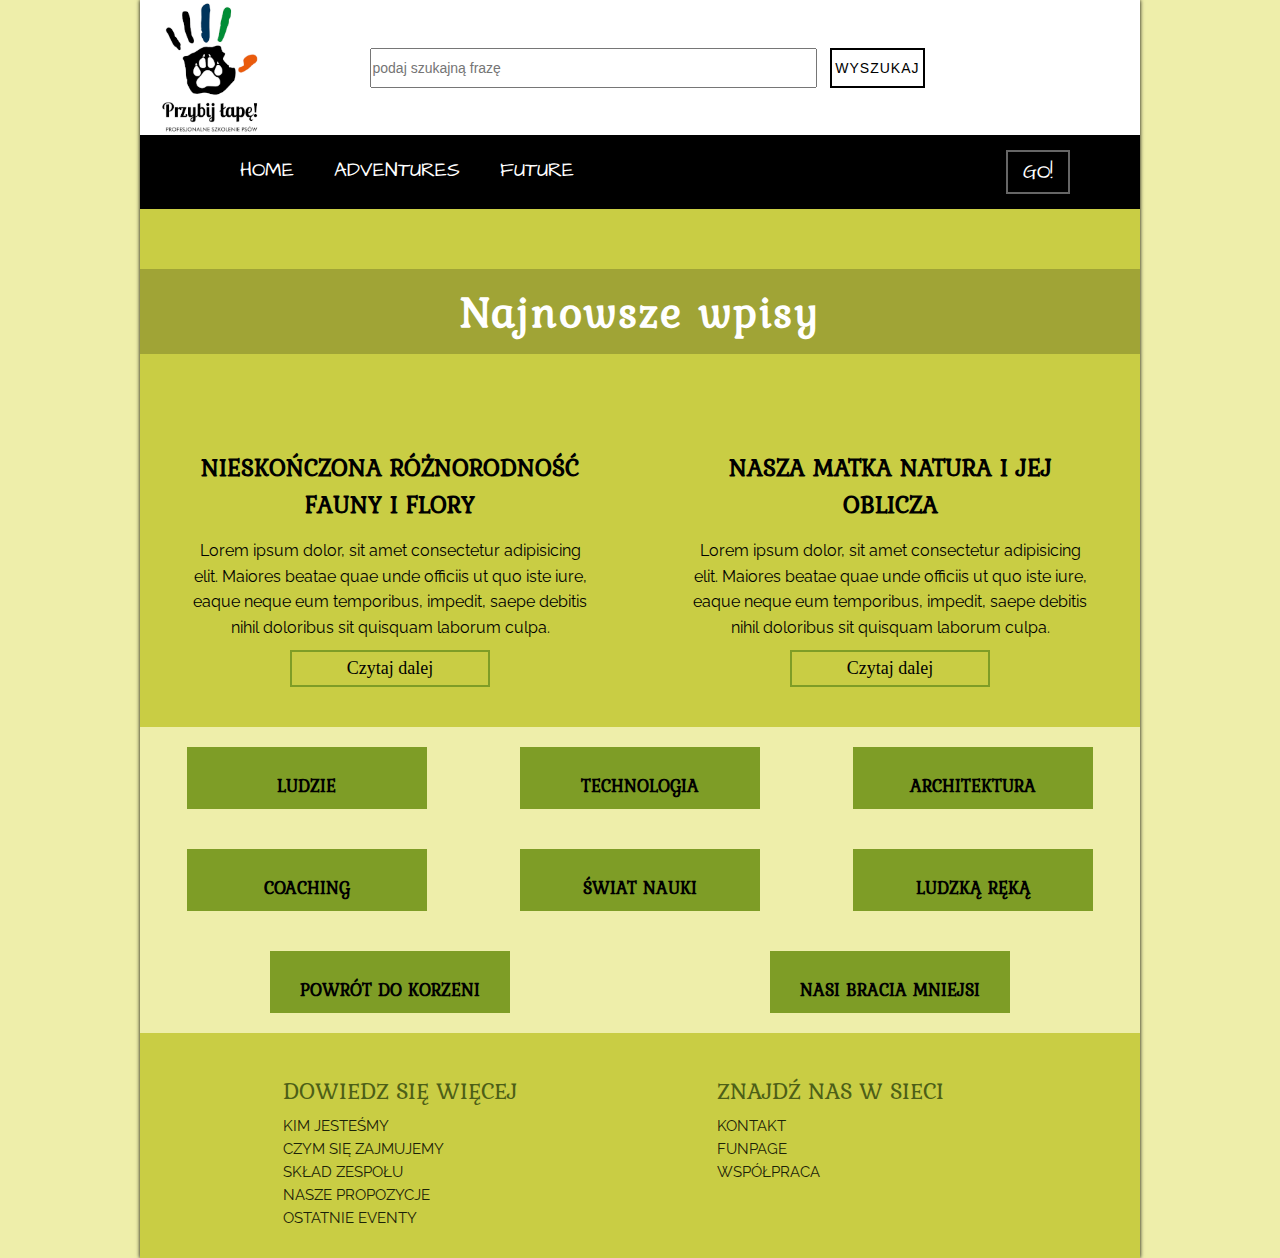
==== index.html @ 7e678d15 "Create first version of frontpage" ====
<!DOCTYPE html>
<html lang="en">

<head>
    <meta charset="UTF-8">
    <meta name="viewport" content="width=device-width, initial-scale=1.0">
    <link href="https://fonts.googleapis.com/css2?family=Kurale&family=Raleway:ital,wght@0,400;1,600&display=swap"
        rel="stylesheet">
    <link href="https://fonts.googleapis.com/css2?family=Architects+Daughter&display=swap" rel="stylesheet">
    <script src="https://kit.fontawesome.com/810db769c4.js" crossorigin="anonymous"></script>

    <title>Webside example</title>
    <link rel="stylesheet" href="css/main.css">
</head>

<body>
    <div class="wrapper">
        <div class="logo">
            <img class="logo__image" src="assets/logo_PL.png" alt="">
        </div>
        <form action="/" class="search">
            <input type="text" class="search__input" placeholder="podaj szukajną frazę">
            <button class="search__btn">Wyszukaj</button>
        </form>
        <div class="settings">
            <a class="settings__icon-link" href="#"><i class="fas fa-sliders-h"></i></a>
            <a class="settings__icon-link" href="#"><i class="fas fa-sliders-h"></i></a>
            <a class="settings__icon-link" href="#"><i class="fas fa-sliders-h"></i></a>
        </div>
        <nav class="menu">
            <ul class="menu__list">
                <li class="menu__item"><a href="" class="menu__link">Home</a></li>
                <li class="menu__item"><a href="" class="menu__link">Adventures</a></li>
                <li class="menu__item"><a href="" class="menu__link">Future</a></li>
                <li class="menu__item"><a href="" class="menu__link">Go!</a></li>
            </ul>
        </nav>
        <section class="main-articles">
            <h1 class="main-articles__intro">Najnowsze wpisy</h1>
            <article class="article">
                <img src="https://placeimg.com/640/640/animals" alt="" class="article__image">
                <h1 class="article__title">Nieskończona różnorodność fauny i flory</h1>
                <p class="article__introduction">Lorem ipsum dolor, sit amet consectetur adipisicing elit. Maiores
                    beatae quae unde officiis ut quo iste iure, eaque neque eum temporibus, impedit, saepe debitis nihil
                    doloribus sit quisquam laborum culpa.</p>
                <a href="" class="article__btn">Czytaj dalej</a>
            </article>
            <article class="article">
                <img src="https://placeimg.com/640/640/nature" alt="" class="article__image">
                <h1 class="article__title">Nasza matka natura i jej oblicza</h1>
                <p class="article__introduction">Lorem ipsum dolor, sit amet consectetur adipisicing elit. Maiores
                    beatae quae unde officiis ut quo iste iure, eaque neque eum temporibus, impedit, saepe debitis nihil
                    doloribus sit quisquam laborum culpa.</p>
                <a href="" class="article__btn">Czytaj dalej</a>
            </article>
        </section>
        <section class="article-list">
            <article class="article article--small">
                <img src="https://placeimg.com/300/300/people" alt="" class="article__image">
                <h1 class="article__title">Ludzie</h1>
            </article>
            <article class="article article--small">
                <img src="https://placeimg.com/300/300/tech" alt="" class="article__image">
                <h1 class="article__title">Technologia</h1>
            </article>
            <article class="article article--small">
                <img src="https://placeimg.com/300/300/arch" alt="" class="article__image">
                <h1 class="article__title">Architektura</h1>
            </article>
            <article class="article article--small">
                <img src="https://placeimg.com/300/300/people/sepia" alt="" class="article__image">
                <h1 class="article__title">Coaching</h1>
            </article>
            <article class="article article--small">
                <img src="https://placeimg.com/300/300/tech/sepia" alt="" class="article__image">
                <h1 class="article__title">Świat nauki</h1>
            </article>
            <article class="article article--small">
                <img src="https://placeimg.com/300/300/arch/sepia" alt="" class="article__image">
                <h1 class="article__title">Ludzką ręką</h1>
            </article>
            <article class="article article--small">
                <img src="https://placeimg.com/640/480/nature/grayscale" alt="" class="article__image">
                <h1 class="article__title">Powrót do korzeni</h1>
            </article>
            <article class="article article--small">
                <img src="https://placeimg.com/640/480/animals/grayscale" alt="" class="article__image">
                <h1 class="article__title">Nasi bracia mniejsi</h1>
            </article>
        </section>
        <footer class="footer">
            <div class="sm-links">
                <h2 class="sm-links__title">Dowiedz się więcej</h2>
                <ul class="sm-links__list">
                    <li><a href="#" class="sm-links__item">Kim jesteśmy</a></li>
                    <li><a href="#" class="sm-links__item">Czym się zajmujemy</a></li>
                    <li><a href="#" class="sm-links__item">Skład zespołu</a></li>
                    <li><a href="#" class="sm-links__item">Nasze propozycje</a></li>
                    <li><a href="#" class="sm-links__item">Ostatnie eventy</a></li>
                </ul>
            </div>
            <div class="sm-links">
                <h2 class="sm-links__title">Znajdź nas w sieci</h2>
                <ul class="sm-links__list">
                    <li><a href="#" class="sm-links__item">Kontakt</a></li>
                    <li><a href="#" class="sm-links__item">Funpage</a></li>
                    <li><a href="#" class="sm-links__item">Współpraca</a></li>
                </ul>
            </div>
        </footer>
    </div>
</body>

</html>
---- css/main.css ----
* {
  margin: 0;
  padding: 0;
  -webkit-box-sizing: border-box;
          box-sizing: border-box;
}

html {
  font-size: 10px;
  background-color: #EEA;
  color: white;
}

.wrapper {
  display: -webkit-box;
  display: -ms-flexbox;
  display: flex;
  -ms-flex-wrap: wrap;
      flex-wrap: wrap;
  -webkit-box-orient: horizontal;
  -webkit-box-direction: normal;
      -ms-flex-direction: row;
          flex-direction: row;
  -ms-flex-line-pack: start;
      align-content: flex-start;
  max-width: 1000px;
  min-height: 100vh;
  margin: 0 auto;
  font-size: 2rem;
  background-color: white;
  -webkit-box-shadow: 0 0 4px 0 black;
          box-shadow: 0 0 4px 0 black;
}

.logo {
  -ms-flex-preferred-size: 15vh;
      flex-basis: 15vh;
}

.logo__image {
  width: 100%;
  display: block;
}

.search {
  background-color: white;
  -webkit-box-flex: 1;
      -ms-flex-positive: 1;
          flex-grow: 1;
  display: -webkit-box;
  display: -ms-flexbox;
  display: flex;
  -webkit-box-align: center;
      -ms-flex-align: center;
          align-items: center;
  -webkit-box-pack: center;
      -ms-flex-pack: center;
          justify-content: center;
}

@media (max-width: 799px) {
  .search {
    -ms-flex-preferred-size: 100%;
        flex-basis: 100%;
    -webkit-box-ordinal-group: 0;
        -ms-flex-order: -1;
            order: -1;
    margin: 10px 0 10px;
  }
}

.search__input {
  -ms-flex-preferred-size: 60%;
      flex-basis: 60%;
  height: 25%;
  margin-right: 1vw;
  font-size: 1.4rem;
  max-height: 60px;
  min-height: 40px;
}

.search__input:focus {
  -webkit-box-shadow: 0 0 2px 1px #7e9d26;
          box-shadow: 0 0 2px 1px #7e9d26;
}

.search__btn {
  font-size: 1.4rem;
  height: 25%;
  padding: 3px;
  border: 2px solid black;
  background-color: white;
  text-transform: uppercase;
  letter-spacing: 1px;
  max-height: 60px;
  min-height: 40px;
}

.search__btn:hover {
  background-color: black;
  color: white;
  cursor: pointer;
  -webkit-transition: 0.2s;
  transition: 0.2s;
}

.settings {
  display: -webkit-box;
  display: -ms-flexbox;
  display: flex;
  padding: 0 30px;
  -webkit-box-align: center;
      -ms-flex-align: center;
          align-items: center;
}

@media (max-width: 799px) {
  .settings {
    -webkit-box-flex: 1;
        -ms-flex-positive: 1;
            flex-grow: 1;
    -webkit-box-align: center;
        -ms-flex-align: center;
            align-items: center;
    -webkit-box-pack: end;
        -ms-flex-pack: end;
            justify-content: flex-end;
  }
}

.settings__icon-link {
  margin: 0 10px;
  font-size: 3rem;
  color: black;
}

.settings__icon-link:hover {
  color: black;
}

.menu {
  display: inline;
  -ms-flex-preferred-size: 100%;
      flex-basis: 100%;
  background-color: black;
  font-family: "Architects Daughter", cursive;
  padding: 15px 50px 15px 80px;
}

@media (max-width: 799px) {
  .menu {
    padding: 0;
  }
}

.menu__list {
  display: -webkit-box;
  display: -ms-flexbox;
  display: flex;
  list-style: none;
}

.menu__item {
  margin: 0 20px;
  font-size: 2rem;
  text-transform: uppercase;
  line-height: 4rem;
}

@media (max-width: 799px) {
  .menu__item {
    font-size: 1.5rem;
    margin: 0 13px;
    padding: 10px 0 10px;
  }
}

.menu__item:hover {
  border-bottom: 2px yellow solid;
}

.menu__item:nth-last-child(1) {
  margin-left: auto;
  border: 2px solid #666;
}

@media (max-width: 799px) {
  .menu__item:nth-last-child(1) {
    border: none;
  }
}

.menu__item:nth-last-child(1):hover {
  border-color: yellow;
}

.menu__item:nth-last-child(1) .menu__link {
  padding: 0 15px;
}

.menu__link {
  display: block;
  color: white;
  text-decoration: none;
}

.article {
  padding: 30px 50px;
  color: black;
  text-align: center;
}

.article--small {
  padding: 20px 30px;
}

.article__image {
  display: block;
  width: 100%;
}

.article__title {
  font-family: "Kurale";
  text-transform: uppercase;
  font-size: 2.5rem;
  padding: 35px 0 15px;
}

.article--small .article__title {
  padding: 25px 0 10px;
  font-size: 1.8rem;
  background-color: #7e9d26;
}

.article__introduction {
  line-height: 1.6;
  font-size: 1.6rem;
  font-family: "Raleway";
}

.article__btn {
  display: block;
  width: 50%;
  margin: 10px auto;
  font-size: 1.8rem;
  border: 2px solid #7e9d26;
  padding: 6px 12px;
  background-color: #c9cd44;
  color: black;
  text-decoration: none;
}

.article__btn:hover {
  background-color: #7e9d26;
  color: white;
}

.main-articles {
  -ms-flex-preferred-size: 100%;
      flex-basis: 100%;
  background-color: #c9cd44;
  display: -webkit-box;
  display: -ms-flexbox;
  display: flex;
  -ms-flex-wrap: wrap;
      flex-wrap: wrap;
}

.main-articles__intro {
  -ms-flex-preferred-size: 100%;
      flex-basis: 100%;
  padding: 10px;
  background-color: rgba(0, 0, 0, 0.2);
  margin: 60px 0 30px;
  text-align: center;
  font-size: 4.4rem;
  letter-spacing: 2px;
  font-family: "Kurale";
}

@media (max-width: 799px) {
  .main-articles__intro {
    font-size: 3rem;
  }
}

.main-articles .article {
  -ms-flex-preferred-size: 50%;
      flex-basis: 50%;
}

@media (max-width: 799px) {
  .main-articles .article {
    -ms-flex-preferred-size: 100%;
        flex-basis: 100%;
  }
}

.article-list {
  -ms-flex-preferred-size: 100%;
      flex-basis: 100%;
  display: -webkit-box;
  display: -ms-flexbox;
  display: flex;
  -ms-flex-wrap: wrap;
      flex-wrap: wrap;
  -ms-flex-pack: distribute;
      justify-content: space-around;
  background-color: #EEA;
}

.article-list .article {
  -ms-flex-preferred-size: 30%;
      flex-basis: 30%;
}

@media (max-width: 1023px) {
  .article-list .article {
    -ms-flex-preferred-size: 45%;
        flex-basis: 45%;
  }
}

@media (max-width: 799px) {
  .article-list .article {
    -ms-flex-preferred-size: 95%;
        flex-basis: 95%;
  }
}

.footer {
  -ms-flex-preferred-size: 100%;
      flex-basis: 100%;
  background-color: #c9cd44;
  display: -webkit-box;
  display: -ms-flexbox;
  display: flex;
  -webkit-box-pack: space-evenly;
      -ms-flex-pack: space-evenly;
          justify-content: space-evenly;
  padding: 20px 0;
}

.footer .sm-links {
  -ms-flex-preferred-size: 30%;
      flex-basis: 30%;
}

@media (max-width: 799px) {
  .footer .sm-links {
    -ms-flex-preferred-size: 45%;
        flex-basis: 45%;
  }
}

.sm-links {
  padding: 10px;
  color: #4d5f17;
}

.sm-links__title {
  margin: 10px 0 5px;
  font-size: 2.4rem;
  text-transform: uppercase;
  font-weight: 400;
  font-family: "Kurale";
  color: #4d5f17;
}

@media (max-width: 799px) {
  .sm-links__title {
    font-size: 1.8rem;
  }
}

.sm-links__list {
  list-style: none;
}

.sm-links__item {
  text-indent: 40px;
  font-size: 1.5rem;
  font-family: "Raleway";
  padding-top: 5px;
  text-decoration: none;
  color: #1b2208;
  text-transform: uppercase;
}

@media (max-width: 799px) {
  .sm-links__item {
    font-size: 1.2rem;
  }
}
/*# sourceMappingURL=main.css.map */
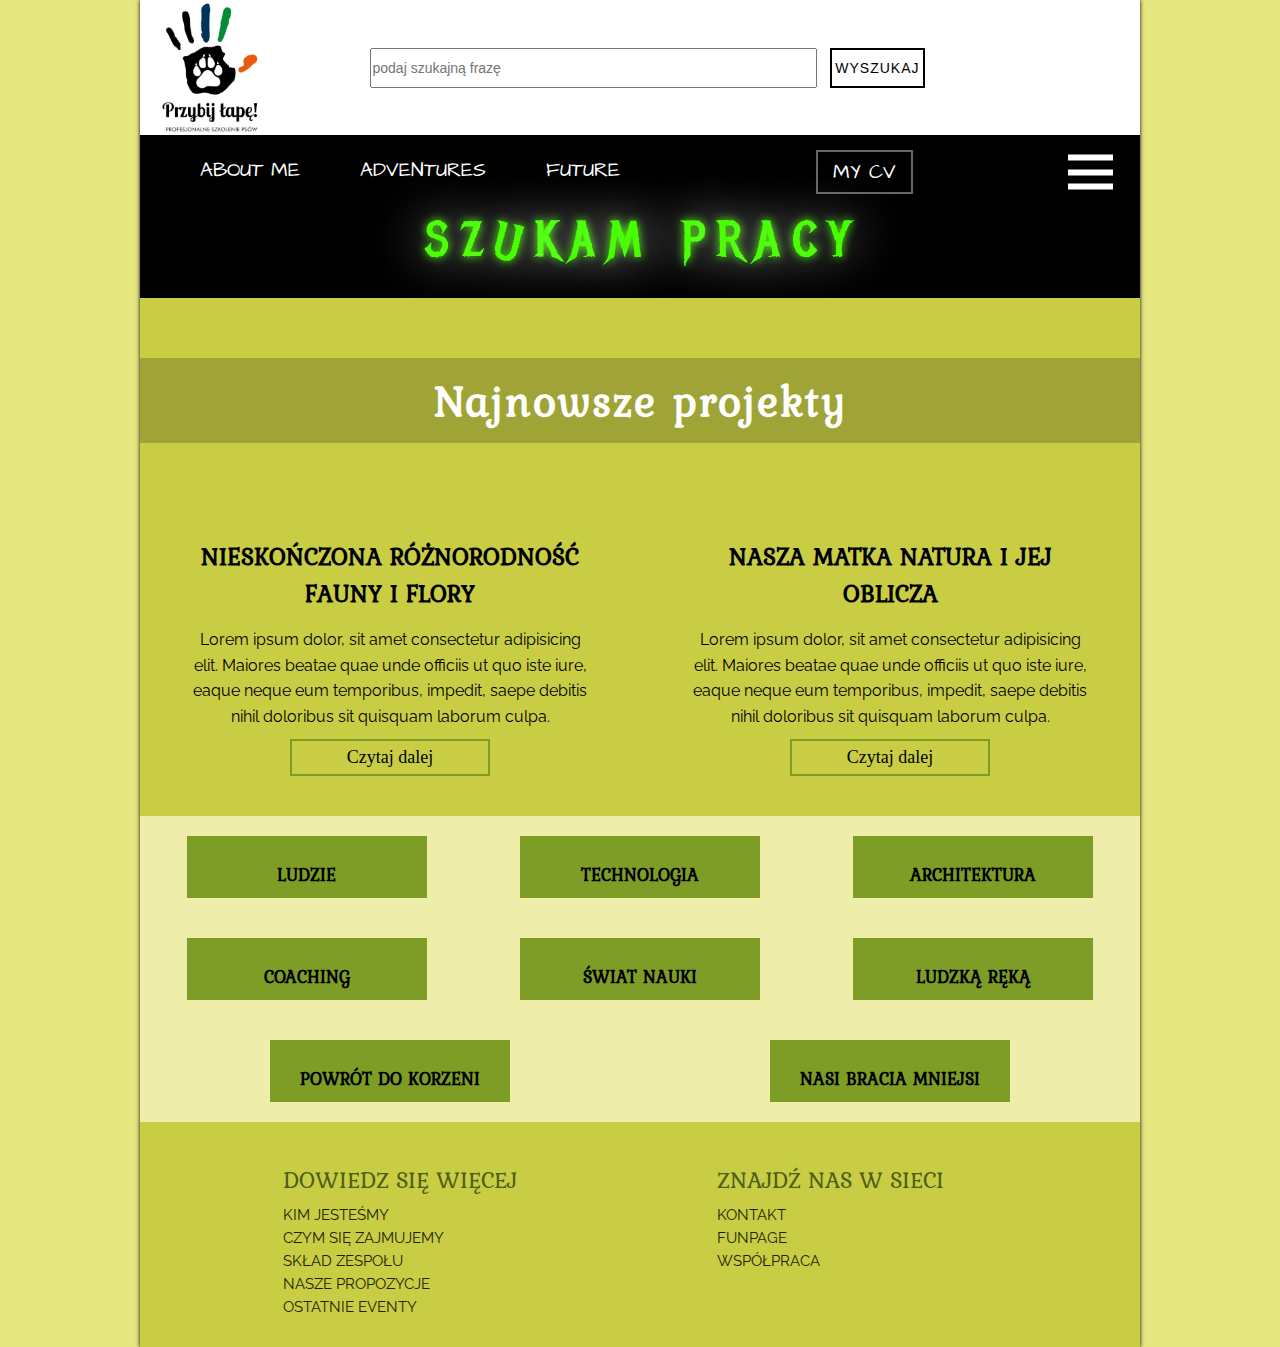
==== commit 48acd9fd: "first version of frontpage" ====
--- a/index.html
+++ b/index.html
@@ -7,16 +7,17 @@
     <link href="https://fonts.googleapis.com/css2?family=Kurale&family=Raleway:ital,wght@0,400;1,600&display=swap"
         rel="stylesheet">
     <link href="https://fonts.googleapis.com/css2?family=Architects+Daughter&display=swap" rel="stylesheet">
+    <link href="https://fonts.googleapis.com/css2?family=Metal+Mania&display=swap" rel="stylesheet">
     <script src="https://kit.fontawesome.com/810db769c4.js" crossorigin="anonymous"></script>
 
     <title>Webside example</title>
-    <link rel="stylesheet" href="css/main.css">
+    <link rel="stylesheet" href="css/style.css">
 </head>
 
 <body>
     <div class="wrapper">
         <div class="logo">
-            <img class="logo__image" src="assets/logo_PL.png" alt="">
+            <a href="index.html"><img class="logo__image" src="assets/logo_PL.png" alt=""></a>
         </div>
         <form action="/" class="search">
             <input type="text" class="search__input" placeholder="podaj szukajną frazę">
@@ -27,16 +28,43 @@
             <a class="settings__icon-link" href="#"><i class="fas fa-sliders-h"></i></a>
             <a class="settings__icon-link" href="#"><i class="fas fa-sliders-h"></i></a>
         </div>
+
         <nav class="menu">
             <ul class="menu__list">
-                <li class="menu__item"><a href="" class="menu__link">Home</a></li>
+                <li class="menu__item"><a href="" class="menu__link">About me</a></li>
                 <li class="menu__item"><a href="" class="menu__link">Adventures</a></li>
                 <li class="menu__item"><a href="" class="menu__link">Future</a></li>
-                <li class="menu__item"><a href="" class="menu__link">Go!</a></li>
+                <li class="menu__item"><a href="" class="menu__link">my cv</a></li>
             </ul>
+            <div class="menu__burger">
+                <span></span>
+                <span></span>
+                <span></span>
+            </div>
+            <div class="menu__burgerMenu">
+                to jest rozwijane menu
+            </div>
         </nav>
+        <section class="baner">
+            <ul>
+                <li>S</li>
+                <li>Z</li>
+                <li>U</li>
+                <li>K</li>
+                <li>A</li>
+                <li>M</li>
+                <li> &nbsp;</li>
+                <li>P</li>
+                <li>R</li>
+                <li>A</li>
+                <li>C</li>
+                <li>Y</li>
+                <li><i class="far fa-stop-circle"></i></li>
+                <li><i class="far fa-play-circle hide"></i></li>
+            </ul>
+        </section>
         <section class="main-articles">
-            <h1 class="main-articles__intro">Najnowsze wpisy</h1>
+            <h1 class="main-articles__intro">Najnowsze projekty</h1>
             <article class="article">
                 <img src="https://placeimg.com/640/640/animals" alt="" class="article__image">
                 <h1 class="article__title">Nieskończona różnorodność fauny i flory</h1>
@@ -109,6 +137,17 @@
             </div>
         </footer>
     </div>
+
+    <section class="popups">
+        <div class="popups__bulb"><i class="fas fa-lightbulb"></i></div>
+        <input class="popups__input" type="range" min="0" max="100" value="0">
+        <div class="popups__neon"><span> 0</span>%</div>
+    </section>
+    <!-- <div class="night"></div> -->
+
+    <script src="js/hamburger.js"></script>
+    <script src="js/neon.js"></script>
+    <script src="js/popups.js"></script>
 </body>
 
 </html>--- a/css/style.css
+++ b/css/style.css
@@ -0,0 +1,858 @@
+* {
+  margin: 0;
+  padding: 0;
+  -webkit-box-sizing: border-box;
+          box-sizing: border-box;
+}
+
+html {
+  font-size: 10px;
+  background-color: #e6e680;
+  color: white;
+}
+
+body {
+  position: relative;
+}
+
+.wrapper {
+  display: -webkit-box;
+  display: -ms-flexbox;
+  display: flex;
+  -ms-flex-wrap: wrap;
+      flex-wrap: wrap;
+  -webkit-box-orient: horizontal;
+  -webkit-box-direction: normal;
+      -ms-flex-direction: row;
+          flex-direction: row;
+  -ms-flex-line-pack: start;
+      align-content: flex-start;
+  max-width: 1000px;
+  min-height: 100vh;
+  margin: 0 auto;
+  font-size: 2rem;
+  background-color: white;
+  -webkit-box-shadow: 0 0 4px 0 black;
+          box-shadow: 0 0 4px 0 black;
+}
+
+.logo {
+  -ms-flex-preferred-size: 15vh;
+      flex-basis: 15vh;
+}
+
+.logo__image {
+  width: 100%;
+  display: block;
+  cursor: pointer;
+}
+
+.search {
+  background-color: white;
+  -webkit-box-flex: 1;
+      -ms-flex-positive: 1;
+          flex-grow: 1;
+  display: -webkit-box;
+  display: -ms-flexbox;
+  display: flex;
+  -webkit-box-align: center;
+      -ms-flex-align: center;
+          align-items: center;
+  -webkit-box-pack: center;
+      -ms-flex-pack: center;
+          justify-content: center;
+}
+
+@media (max-width: 799px) {
+  .search {
+    -ms-flex-preferred-size: 100%;
+        flex-basis: 100%;
+    -webkit-box-ordinal-group: 0;
+        -ms-flex-order: -1;
+            order: -1;
+    margin: 10px 0 10px;
+  }
+}
+
+.search__input {
+  -ms-flex-preferred-size: 60%;
+      flex-basis: 60%;
+  height: 25%;
+  margin-right: 1vw;
+  font-size: 1.4rem;
+  max-height: 60px;
+  min-height: 40px;
+}
+
+.search__input:focus {
+  -webkit-box-shadow: 0 0 2px 1px #7e9d26;
+          box-shadow: 0 0 2px 1px #7e9d26;
+}
+
+.search__btn {
+  font-size: 1.4rem;
+  height: 25%;
+  padding: 3px;
+  border: 2px solid black;
+  background-color: white;
+  text-transform: uppercase;
+  letter-spacing: 1px;
+  max-height: 60px;
+  min-height: 40px;
+}
+
+.search__btn:hover {
+  background-color: black;
+  color: white;
+  cursor: pointer;
+  -webkit-transition: 0.2s;
+  transition: 0.2s;
+}
+
+.settings {
+  display: -webkit-box;
+  display: -ms-flexbox;
+  display: flex;
+  padding: 0 30px;
+  -webkit-box-align: center;
+      -ms-flex-align: center;
+          align-items: center;
+}
+
+@media (max-width: 799px) {
+  .settings {
+    -webkit-box-flex: 1;
+        -ms-flex-positive: 1;
+            flex-grow: 1;
+    -webkit-box-align: center;
+        -ms-flex-align: center;
+            align-items: center;
+    -webkit-box-pack: end;
+        -ms-flex-pack: end;
+            justify-content: flex-end;
+    -webkit-transition: .2s;
+    transition: .2s;
+  }
+}
+
+.settings__icon-link {
+  margin: 0 10px;
+  font-size: 3rem;
+  color: black;
+}
+
+.settings__icon-link:hover {
+  -webkit-transform: scale(1.5);
+          transform: scale(1.5);
+}
+
+.menu {
+  position: relative;
+  display: inline;
+  -ms-flex-preferred-size: 100%;
+      flex-basis: 100%;
+  background-color: black;
+  font-family: "Architects Daughter", cursive;
+  padding: 15px 70px 15px 30px;
+}
+
+@media (max-width: 799px) {
+  .menu {
+    padding: 0;
+  }
+}
+
+.menu__list {
+  display: -webkit-box;
+  display: -ms-flexbox;
+  display: flex;
+  list-style: none;
+}
+
+.menu__item {
+  margin: 0 30px;
+  font-size: 2rem;
+  text-transform: uppercase;
+  line-height: 4rem;
+}
+
+@media (max-width: 799px) {
+  .menu__item {
+    font-size: 1.5rem;
+    margin: 0 13px;
+    padding: 10px 0 10px;
+  }
+}
+
+.menu__item:hover {
+  border-bottom: 2px yellow solid;
+}
+
+.menu__item:nth-last-child(1) {
+  margin-left: 13vw;
+  border: 2px solid #666;
+}
+
+@media (max-width: 799px) {
+  .menu__item:nth-last-child(1) {
+    border: none;
+  }
+}
+
+.menu__item:nth-last-child(1):hover {
+  border-color: yellow;
+}
+
+.menu__item:nth-last-child(1) .menu__link {
+  padding: 0 15px;
+}
+
+.menu__link {
+  display: block;
+  color: white;
+  text-decoration: none;
+}
+
+.article {
+  padding: 30px 50px;
+  color: black;
+  text-align: center;
+}
+
+.article--small {
+  padding: 20px 30px;
+}
+
+.article__image {
+  display: block;
+  width: 100%;
+}
+
+.article__title {
+  font-family: "Kurale";
+  text-transform: uppercase;
+  font-size: 2.5rem;
+  padding: 35px 0 15px;
+}
+
+.article--small .article__title {
+  padding: 25px 0 10px;
+  font-size: 1.8rem;
+  background-color: #7e9d26;
+}
+
+.article__introduction {
+  line-height: 1.6;
+  font-size: 1.6rem;
+  font-family: "Raleway";
+}
+
+.article__btn {
+  display: block;
+  width: 50%;
+  margin: 10px auto;
+  font-size: 1.8rem;
+  border: 2px solid #7e9d26;
+  padding: 6px 12px;
+  background-color: #c9cd44;
+  color: black;
+  text-decoration: none;
+}
+
+.article__btn:hover {
+  background-color: #7e9d26;
+  color: white;
+}
+
+.main-articles {
+  -ms-flex-preferred-size: 100%;
+      flex-basis: 100%;
+  background-color: #c9cd44;
+  display: -webkit-box;
+  display: -ms-flexbox;
+  display: flex;
+  -ms-flex-wrap: wrap;
+      flex-wrap: wrap;
+}
+
+.main-articles__intro {
+  -ms-flex-preferred-size: 100%;
+      flex-basis: 100%;
+  padding: 10px;
+  background-color: rgba(0, 0, 0, 0.2);
+  margin: 60px 0 30px;
+  text-align: center;
+  font-size: 4.4rem;
+  letter-spacing: 2px;
+  font-family: "Kurale";
+}
+
+@media (max-width: 799px) {
+  .main-articles__intro {
+    font-size: 3rem;
+  }
+}
+
+.main-articles .article {
+  -ms-flex-preferred-size: 50%;
+      flex-basis: 50%;
+}
+
+@media (max-width: 799px) {
+  .main-articles .article {
+    -ms-flex-preferred-size: 100%;
+        flex-basis: 100%;
+  }
+}
+
+.article-list {
+  -ms-flex-preferred-size: 100%;
+      flex-basis: 100%;
+  display: -webkit-box;
+  display: -ms-flexbox;
+  display: flex;
+  -ms-flex-wrap: wrap;
+      flex-wrap: wrap;
+  -ms-flex-pack: distribute;
+      justify-content: space-around;
+  background-color: #EEA;
+}
+
+.article-list .article {
+  -ms-flex-preferred-size: 30%;
+      flex-basis: 30%;
+}
+
+@media (max-width: 1023px) {
+  .article-list .article {
+    -ms-flex-preferred-size: 45%;
+        flex-basis: 45%;
+  }
+}
+
+@media (max-width: 799px) {
+  .article-list .article {
+    -ms-flex-preferred-size: 95%;
+        flex-basis: 95%;
+  }
+}
+
+.footer {
+  -ms-flex-preferred-size: 100%;
+      flex-basis: 100%;
+  background-color: #c9cd44;
+  display: -webkit-box;
+  display: -ms-flexbox;
+  display: flex;
+  -webkit-box-pack: space-evenly;
+      -ms-flex-pack: space-evenly;
+          justify-content: space-evenly;
+  padding: 20px 0;
+}
+
+.footer .sm-links {
+  -ms-flex-preferred-size: 30%;
+      flex-basis: 30%;
+}
+
+@media (max-width: 799px) {
+  .footer .sm-links {
+    -ms-flex-preferred-size: 45%;
+        flex-basis: 45%;
+  }
+}
+
+.sm-links {
+  padding: 10px;
+  color: #4d5f17;
+}
+
+.sm-links__title {
+  margin: 10px 0 5px;
+  font-size: 2.4rem;
+  text-transform: uppercase;
+  font-weight: 400;
+  font-family: "Kurale";
+  color: #4d5f17;
+}
+
+@media (max-width: 799px) {
+  .sm-links__title {
+    font-size: 1.8rem;
+  }
+}
+
+.sm-links__list {
+  list-style: none;
+}
+
+.sm-links__item {
+  text-indent: 40px;
+  font-size: 1.5rem;
+  font-family: "Raleway";
+  padding-top: 5px;
+  text-decoration: none;
+  color: #1b2208;
+  text-transform: uppercase;
+}
+
+@media (max-width: 799px) {
+  .sm-links__item {
+    font-size: 1.2rem;
+  }
+}
+
+html {
+  overflow-x: hidden;
+}
+
+.menu__burger {
+  position: absolute;
+  top: 50%;
+  right: 3vh;
+  -webkit-transform: translateY(-50%);
+          transform: translateY(-50%);
+  width: 45px;
+  height: 35px;
+  -webkit-transition: .2s;
+  transition: .2s;
+}
+
+.menu__burger:hover {
+  -webkit-transform: translateY(-50%) scale(1.3);
+          transform: translateY(-50%) scale(1.3);
+}
+
+.active {
+  -webkit-transform: rotate(90deg);
+          transform: rotate(90deg);
+  -webkit-transform: translateY(-50%);
+          transform: translateY(-50%);
+}
+
+.menu__burger span {
+  position: absolute;
+  width: 100%;
+  height: 6px;
+  background-color: white;
+  left: 0;
+  -webkit-transition: top .2s .2s, bottom .2s .2s, opacity 0.2s 0.2s, -webkit-transform .2s .4s;
+  transition: top .2s .2s, bottom .2s .2s, opacity 0.2s 0.2s, -webkit-transform .2s .4s;
+  transition: top .2s .2s, bottom .2s .2s, opacity 0.2s 0.2s, transform .2s .4s;
+  transition: top .2s .2s, bottom .2s .2s, opacity 0.2s 0.2s, transform .2s .4s, -webkit-transform .2s .4s;
+}
+
+span:nth-child(1) {
+  top: 0;
+}
+
+.active span:nth-child(1) {
+  top: calc(50% - 3px);
+  -webkit-transform: rotate(45deg);
+          transform: rotate(45deg);
+}
+
+span:nth-child(2) {
+  top: calc(50% - 3px);
+}
+
+.active span:nth-child(2) {
+  top: calc(50% - 3px);
+  opacity: 0;
+}
+
+span:nth-child(3) {
+  bottom: 0;
+}
+
+.active span:nth-child(3) {
+  bottom: calc(50% - 3px);
+  -webkit-transform: rotate(-45deg);
+          transform: rotate(-45deg);
+}
+
+.menu__burgerMenu {
+  position: absolute;
+  width: calc(100vw - $wrapper-width);
+  height: 0;
+  background-color: #EEA;
+  top: 30px;
+  opacity: 0;
+  -webkit-transition: .5s;
+  transition: .5s;
+  top: calc(35px + 70%);
+  right: 1vw;
+  -webkit-box-shadow: 0 0 4px 0 black;
+          box-shadow: 0 0 4px 0 black;
+  z-index: 1;
+  color: black;
+  padding: 10px;
+}
+
+.show {
+  background-color: #c9cd44;
+  opacity: 1;
+  top: calc(35px + 70%);
+  right: 1vw;
+  height: 20vh;
+  opacity: .8;
+}
+
+.baner ul {
+  margin: auto;
+  text-align: center;
+  padding-bottom: 3vh;
+  height: 100%;
+}
+
+.baner {
+  background-color: black;
+  width: 100%;
+  position: relative;
+}
+
+.baner li {
+  color: #47ff00;
+  display: inline-block;
+  font-size: 5rem;
+  font-family: "Metal Mania", cursive;
+  letter-spacing: 7px;
+  text-shadow: 0 0 50px white, 0 0 10px #47ff00;
+  -webkit-animation: neonAll 5s infinite;
+          animation: neonAll 5s infinite;
+}
+
+.baner li:nth-child(3) {
+  -webkit-transform: rotate(15deg) translateY(4px);
+          transform: rotate(15deg) translateY(4px);
+  -webkit-animation: neon 3s infinite;
+          animation: neon 3s infinite;
+}
+
+li.stop {
+  -webkit-animation: none;
+          animation: none;
+}
+
+.baner li:nth-last-child(2),
+.baner li:nth-last-child(1) {
+  font-size: 3rem;
+  position: absolute;
+  left: 2%;
+  bottom: 5%;
+  -webkit-animation: none;
+          animation: none;
+  -webkit-transition: .2s;
+  transition: .2s;
+}
+
+.hide {
+  display: none;
+}
+
+.baner li:nth-last-child(1):hover,
+.baner li:nth-last-child(2):hover {
+  cursor: pointer;
+  -webkit-transform: scale(1.5);
+          transform: scale(1.5);
+}
+
+@-webkit-keyframes neon {
+  0% {
+    opacity: 0;
+  }
+  5% {
+    opacity: 1;
+  }
+  15% {
+    opacity: .5;
+  }
+  30% {
+    opacity: 1;
+  }
+  35% {
+    opacity: 0;
+  }
+  40% {
+    opacity: 1;
+  }
+  42% {
+    opacity: 0;
+  }
+  50% {
+    opacity: 0.5;
+  }
+  52% {
+    opacity: 1;
+  }
+  60% {
+    opacity: 0;
+  }
+  70% {
+    opacity: 1;
+  }
+  80% {
+    opacity: 0;
+  }
+  100% {
+    opacity: 1;
+  }
+}
+
+@keyframes neon {
+  0% {
+    opacity: 0;
+  }
+  5% {
+    opacity: 1;
+  }
+  15% {
+    opacity: .5;
+  }
+  30% {
+    opacity: 1;
+  }
+  35% {
+    opacity: 0;
+  }
+  40% {
+    opacity: 1;
+  }
+  42% {
+    opacity: 0;
+  }
+  50% {
+    opacity: 0.5;
+  }
+  52% {
+    opacity: 1;
+  }
+  60% {
+    opacity: 0;
+  }
+  70% {
+    opacity: 1;
+  }
+  80% {
+    opacity: 0;
+  }
+  100% {
+    opacity: 1;
+  }
+}
+
+@-webkit-keyframes neonAll {
+  0% {
+    opacity: 0;
+  }
+  5% {
+    opacity: 1;
+  }
+  30% {
+    opacity: 1;
+  }
+  31% {
+    opacity: 0;
+  }
+  32% {
+    opacity: 0.2;
+  }
+  34% {
+    opacity: 1;
+  }
+  38% {
+    opacity: 0.8;
+  }
+  39% {
+    opacity: 0;
+  }
+  41% {
+    opacity: 0.5;
+  }
+  50% {
+    opacity: 1;
+  }
+  53% {
+    opacity: 0;
+  }
+  55% {
+    opacity: 1;
+  }
+  57% {
+    opacity: 0;
+  }
+  58% {
+    opacity: 1;
+  }
+  59% {
+    opacity: .5;
+  }
+  63% {
+    opacity: .2;
+  }
+  65% {
+    opacity: 1;
+  }
+  67% {
+    opacity: .5;
+  }
+  69% {
+    opacity: 0;
+  }
+  72% {
+    opacity: .5;
+  }
+  74% {
+    opacity: 1;
+  }
+  100% {
+    opacity: 1;
+  }
+}
+
+@keyframes neonAll {
+  0% {
+    opacity: 0;
+  }
+  5% {
+    opacity: 1;
+  }
+  30% {
+    opacity: 1;
+  }
+  31% {
+    opacity: 0;
+  }
+  32% {
+    opacity: 0.2;
+  }
+  34% {
+    opacity: 1;
+  }
+  38% {
+    opacity: 0.8;
+  }
+  39% {
+    opacity: 0;
+  }
+  41% {
+    opacity: 0.5;
+  }
+  50% {
+    opacity: 1;
+  }
+  53% {
+    opacity: 0;
+  }
+  55% {
+    opacity: 1;
+  }
+  57% {
+    opacity: 0;
+  }
+  58% {
+    opacity: 1;
+  }
+  59% {
+    opacity: .5;
+  }
+  63% {
+    opacity: .2;
+  }
+  65% {
+    opacity: 1;
+  }
+  67% {
+    opacity: .5;
+  }
+  69% {
+    opacity: 0;
+  }
+  72% {
+    opacity: .5;
+  }
+  74% {
+    opacity: 1;
+  }
+  100% {
+    opacity: 1;
+  }
+}
+
+.popups {
+  display: -webkit-box;
+  display: -ms-flexbox;
+  display: flex;
+  -webkit-box-pack: justify;
+      -ms-flex-pack: justify;
+          justify-content: space-between;
+  position: absolute;
+  width: 400px;
+  top: 0;
+  left: 55%;
+  height: 15vh;
+  border: 1px black solid;
+  padding: 20px 5px;
+  z-index: -1;
+  background-color: black;
+  -webkit-transition: 1s;
+  transition: 1s;
+}
+
+.popups__bulb {
+  color: #47ff00;
+  font-size: 3rem;
+  -ms-flex-preferred-size: 10%;
+      flex-basis: 10%;
+  text-align: center;
+  margin: auto;
+}
+
+.popups__input {
+  -ms-flex-preferred-size: 50%;
+      flex-basis: 50%;
+}
+
+.popups__neon {
+  -ms-flex-preferred-size: 30%;
+      flex-basis: 30%;
+  font-family: "Kurale";
+  font-size: 3rem;
+  color: #47ff00;
+  text-shadow: rgba(255, 255, 255, 0.8) 0 0 calc(5 * $glow), #47ff00 0 0 calc(2 * $glow);
+  opacity: 1;
+  padding-left: 20px;
+  text-align: center;
+  margin: auto;
+}
+
+.popups.popupShow {
+  top: 0;
+  left: 77%;
+}
+
+.jazda {
+  -webkit-animation: jazda 1s linear both;
+          animation: jazda 1s linear both;
+  -webkit-animation-delay: .7s;
+          animation-delay: .7s;
+}
+
+@-webkit-keyframes jazda {
+  0% {
+    z-index: -1;
+  }
+  100% {
+    z-index: 2;
+  }
+}
+
+@keyframes jazda {
+  0% {
+    z-index: -1;
+  }
+  100% {
+    z-index: 2;
+  }
+}
+/*# sourceMappingURL=style.css.map */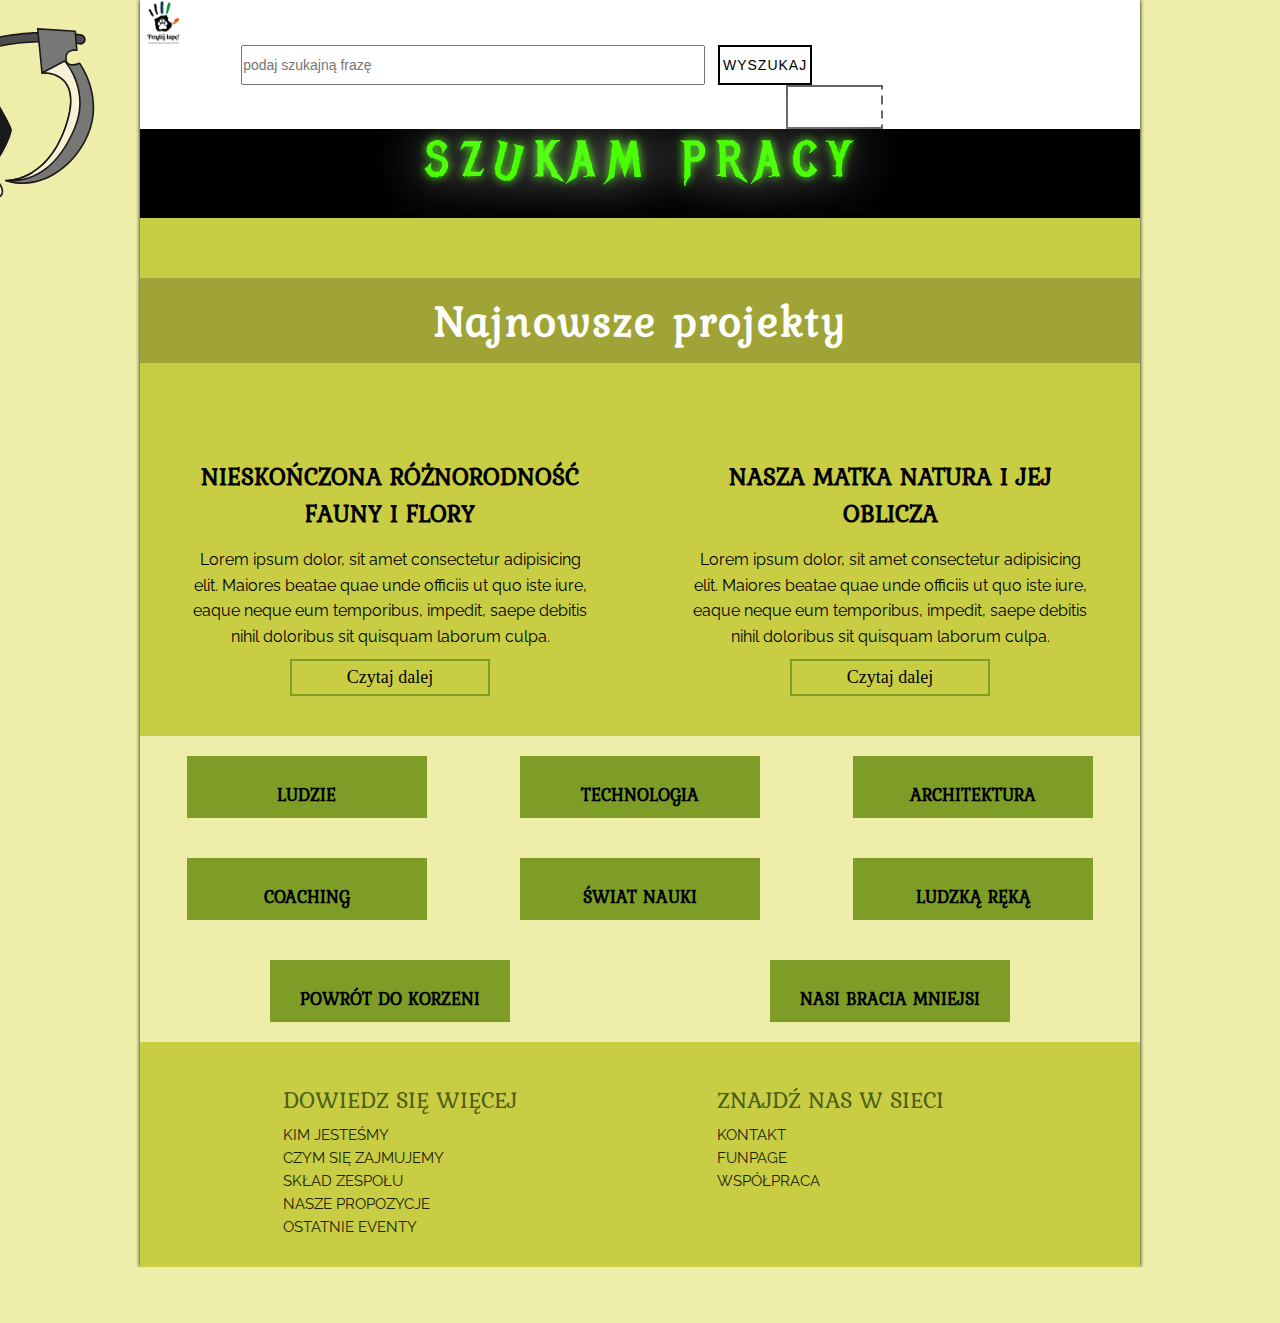
==== commit c0e85353: "add header and fooret outside" ====
--- a/index.html
+++ b/index.html
@@ -12,39 +12,29 @@
 
     <title>Webside example</title>
     <link rel="stylesheet" href="css/style.css">
+
+    <script src='js/jquery.js' type='text/javascript'></script>
+    <script type='text/javascript'>
+        $(document).ready(function () {
+            $("#header").load("header.html");
+        });
+    </script>
+    <script type='text/javascript'>
+        $(document).ready(function () {
+            $("#footer").load("footer.html");
+        });
+    </script>
+
 </head>
 
 <body>
     <div class="wrapper">
-        <div class="logo">
-            <a href="index.html"><img class="logo__image" src="assets/logo_PL.png" alt=""></a>
-        </div>
-        <form action="/" class="search">
-            <input type="text" class="search__input" placeholder="podaj szukajną frazę">
-            <button class="search__btn">Wyszukaj</button>
-        </form>
-        <div class="settings">
-            <a class="settings__icon-link" href="#"><i class="fas fa-sliders-h"></i></a>
-            <a class="settings__icon-link" href="#"><i class="fas fa-sliders-h"></i></a>
-            <a class="settings__icon-link" href="#"><i class="fas fa-sliders-h"></i></a>
-        </div>
-
-        <nav class="menu">
-            <ul class="menu__list">
-                <li class="menu__item"><a href="" class="menu__link">About me</a></li>
-                <li class="menu__item"><a href="" class="menu__link">Adventures</a></li>
-                <li class="menu__item"><a href="" class="menu__link">Future</a></li>
-                <li class="menu__item"><a href="" class="menu__link">my cv</a></li>
-            </ul>
-            <div class="menu__burger">
-                <span></span>
-                <span></span>
-                <span></span>
-            </div>
-            <div class="menu__burgerMenu">
-                to jest rozwijane menu
-            </div>
-        </nav>
+        <div id='header'></div>
+
+
+
+
+
         <section class="baner">
             <ul>
                 <li>S</li>
@@ -140,14 +130,130 @@
 
     <section class="popups">
         <div class="popups__bulb"><i class="fas fa-lightbulb"></i></div>
-        <input class="popups__input" type="range" min="0" max="100" value="0">
+        <input class="popups__input" type="range" min="0" max="100" value="100">
         <div class="popups__neon"><span> 0</span>%</div>
     </section>
     <!-- <div class="night"></div> -->
 
+    <!-- SVG REAPER  -->
+
+    <svg class="reaper" version="1.1" xmlns="http://www.w3.org/2000/svg" xmlns:xlink="http://www.w3.org/1999/xlink"
+        x="0" y="0" width="500" height="504" viewBox="0, 0, 500, 504">
+        <g id="reaper">
+            <path d="M75.73,130.478 L60.87,186.785 L80.05,253.097 L129.32,186.785 L97.36,128.306 L75.73,130.478"
+                fill="#1A1919" />
+            <path
+                d="M90.51,207.267 C90.51,207.267 131,144.787 158.87,134.016 C186.75,123.25 219.29,127.687 219.29,127.687 L276.64,160.122 C276.64,160.122 312.33,220.43 313.33,229.76 C314.31,239.098 289.67,301.465 263.39,314.332 C237.1,327.206 181.13,336.115 181.13,336.115 C181.13,336.115 206.82,381.656 189.52,410.365 C172.25,439.073 161.86,464.814 161.86,464.814 C161.86,464.814 230.63,490.549 206.47,492.532 C182.3,494.515 117.19,484.994 105.36,484.994 C93.55,484.994 63.52,506.763 47.02,499.092 C22.27,487.589 -10.67,434.243 6.15,386.719 C25.27,332.705 58.9,294.644 69.78,287.719 C80.68,280.786 78.8,234.141 90.51,207.267"
+                fill="#1A1919" />
+            <path id="jaw"
+                d="M115.27,241.383 C110.32,251.1 101.86,263.693 112.1,276.933 C117.26,283.605 124.47,290.784 125.45,291.396 C126.07,292.38 133.33,299.503 140.07,304.58 C153.78,314.943 166.57,305.627 176.33,300.635 C167.75,296.88 152.53,288.646 135.86,272.172 C122.66,259.108 117.36,248.547 115.27,241.383"
+                fill="#F7F1D6" />
+            <path
+                d="M138.27,275.872 L131.59,282.643 C130.89,283.351 130.9,284.491 131.61,285.189 C132.32,285.887 133.46,285.879 134.15,285.172 L140.83,278.401 C141.53,277.693 141.52,276.553 140.82,275.855 C140.11,275.157 138.97,275.165 138.27,275.872"
+                fill="#1A1919" />
+            <path
+                d="M131.59,269.373 L126.48,274.534 C125.78,275.24 125.79,276.38 126.49,277.08 C127.2,277.779 128.34,277.774 129.04,277.067 L134.15,271.906 C134.85,271.2 134.85,270.06 134.14,269.361 C133.43,268.661 132.29,268.667 131.59,269.373"
+                fill="#1A1919" />
+            <path
+                d="M125.38,262.385 L121.38,266.442 C120.68,267.15 120.68,268.289 121.39,268.988 C122.1,269.687 123.24,269.68 123.94,268.972 L127.94,264.915 C128.64,264.208 128.64,263.068 127.93,262.37 C127.22,261.671 126.08,261.678 125.38,262.385"
+                fill="#1A1919" />
+            <path
+                d="M119.83,254.756 L116.29,258.342 C115.59,259.049 115.59,260.189 116.3,260.888 C117.01,261.586 118.15,261.58 118.85,260.872 L122.39,257.286 C123.09,256.579 123.08,255.44 122.37,254.741 C121.67,254.042 120.53,254.049 119.83,254.756"
+                fill="#1A1919" />
+            <path
+                d="M145.34,281.989 L139.75,287.649 C139.05,288.356 139.06,289.496 139.76,290.195 C140.47,290.893 141.61,290.886 142.31,290.179 L147.9,284.519 C148.6,283.811 148.59,282.672 147.88,281.973 C147.18,281.274 146.04,281.282 145.34,281.989"
+                fill="#1A1919" />
+            <path
+                d="M152.8,287.706 L147.9,292.678 C147.21,293.386 147.21,294.525 147.92,295.223 C148.63,295.921 149.77,295.913 150.47,295.205 L155.37,290.234 C156.07,289.526 156.06,288.386 155.35,287.688 C154.64,286.99 153.5,286.998 152.8,287.706"
+                fill="#1A1919" />
+            <path
+                d="M160.74,292.956 L156.06,297.681 C155.36,298.387 155.37,299.527 156.07,300.226 C156.78,300.926 157.92,300.92 158.62,300.213 L163.3,295.489 C164,294.782 163.99,293.642 163.28,292.943 C162.58,292.244 161.44,292.25 160.74,292.956"
+                fill="#1A1919" />
+            <path
+                d="M266.15,231.363 C282.34,201.839 259.47,174.34 250.25,165.22 C241.03,156.107 213.28,133.537 183.92,150.047 C154.58,166.57 126.85,179.803 124.47,195.349 C122.11,210.902 131.07,219.754 126.24,229.641 C126.03,230.069 125.82,230.505 125.6,230.948 C127.67,238.12 132.96,248.681 146.18,261.745 C162.85,278.219 178.05,286.46 186.64,290.215 C186.84,290.123 187.01,290.011 187.2,289.919 C197.03,284.997 205.98,293.85 221.5,291.311 C237.03,288.78 249.96,260.901 266.15,231.363"
+                fill="#F7F1D6" />
+            <path
+                d="M152.66,261.324 L149.33,264.699 C148.63,265.407 148.64,266.546 149.35,267.245 C150.06,267.943 151.19,267.936 151.89,267.228 L155.23,263.853 C155.92,263.146 155.92,262.006 155.21,261.308 C154.5,260.609 153.36,260.617 152.66,261.324"
+                fill="#1A1919" />
+            <path
+                d="M147.57,253.217 L142.65,258.202 C141.95,258.909 141.96,260.049 142.67,260.747 C143.38,261.446 144.52,261.439 145.21,260.731 L150.14,255.747 C150.83,255.039 150.83,253.899 150.12,253.201 C149.41,252.502 148.27,252.51 147.57,253.217"
+                fill="#1A1919" />
+            <path
+                d="M142.45,245.124 L136.44,251.213 C135.74,251.921 135.75,253.06 136.46,253.759 C137.17,254.457 138.31,254.45 139,253.742 L145.02,247.653 C145.71,246.946 145.71,245.806 145,245.108 C144.29,244.409 143.15,244.417 142.45,245.124"
+                fill="#1A1919" />
+            <path
+                d="M137.36,237.024 L130.89,243.577 C130.19,244.285 130.2,245.424 130.9,246.123 C131.61,246.821 132.75,246.814 133.45,246.106 L139.92,239.554 C140.62,238.846 140.61,237.706 139.9,237.008 C139.19,236.309 138.06,236.317 137.36,237.024"
+                fill="#1A1919" />
+            <path
+                d="M132.25,228.925 L126.25,235.007 C125.55,235.715 125.56,236.854 126.26,237.552 C126.97,238.251 128.11,238.243 128.81,237.535 L134.81,231.453 C135.51,230.745 135.5,229.605 134.79,228.907 C134.08,228.209 132.94,228.217 132.25,228.925"
+                fill="#1A1919" />
+            <path
+                d="M160.82,266.336 L156.39,270.815 C155.69,271.522 155.7,272.662 156.41,273.361 C157.11,274.06 158.25,274.054 158.95,273.347 L163.38,268.868 C164.08,268.161 164.07,267.021 163.37,266.322 C162.66,265.623 161.52,265.629 160.82,266.336"
+                fill="#1A1919" />
+            <path
+                d="M168.98,271.35 L163.87,276.526 C163.17,277.233 163.17,278.372 163.88,279.071 C164.59,279.77 165.73,279.762 166.43,279.055 L171.54,273.88 C172.24,273.173 172.23,272.033 171.52,271.334 C170.81,270.636 169.67,270.643 168.98,271.35"
+                fill="#1A1919" />
+            <path
+                d="M177.13,276.37 L171.78,281.784 C171.08,282.49 171.08,283.63 171.79,284.329 C172.5,285.028 173.64,285.022 174.34,284.316 L179.69,278.902 C180.39,278.195 180.39,277.055 179.68,276.356 C178.97,275.657 177.83,275.663 177.13,276.37"
+                fill="#1A1919" />
+            <path
+                d="M185.28,281.37 L180.2,286.51 C179.5,287.217 179.51,288.357 180.21,289.055 C180.92,289.754 182.06,289.747 182.76,289.04 L187.84,283.899 C188.54,283.192 188.53,282.052 187.82,281.354 C187.11,280.655 185.97,280.663 185.28,281.37"
+                fill="#1A1919" />
+            <path
+                d="M186.29,206.93 C174.92,214.052 159.54,216.056 154.86,208.582 C150.19,201.115 156.6,184.802 167.96,177.68 C179.33,170.557 195.75,172.568 200.42,180.042 C205.11,187.509 197.65,199.814 186.29,206.93"
+                fill="#1A1919" />
+            <path
+                d="M205.86,226.272 C198.86,237.719 197.02,253.111 204.54,257.709 C212.07,262.308 228.31,255.712 235.28,244.266 C242.3,232.832 240.1,216.435 232.58,211.837 C225.05,207.246 212.84,214.826 205.86,226.272"
+                fill="#1A1919" />
+            <path
+                d="M27.78,194.189 C28,193.486 28.34,192.783 28.76,192.107 C86.87,98.957 181.49,39.347 302.37,19.729 C393.2,4.999 465.77,17.662 468.8,18.211 C474.17,19.167 477.72,24.285 476.77,29.643 C475.81,35.016 470.69,38.566 465.33,37.603 C464.61,37.476 392.52,24.961 304.93,39.29 C188.47,58.331 101.16,113.266 45.47,202.542 C42.59,207.168 36.52,208.568 31.9,205.685 C27.94,203.224 26.35,198.422 27.78,194.189"
+                fill="#4D4E4C" />
+            <g class="cutter">
+                <path
+                    d="M27.78,194.189 L29.49,194.739 C29.66,194.2 29.93,193.625 30.29,193.061 C88.11,100.379 182.2,41.07 302.66,21.506 C335.69,16.149 366.3,14.426 392.01,14.426 C436.76,14.426 466.64,19.648 468.48,19.982 L468.49,19.983 C470.45,20.333 472.1,21.351 473.27,22.767 C474.44,24.185 475.12,25.991 475.12,27.904 C475.12,28.371 475.08,28.849 475,29.334 L475,29.326 C474.65,31.287 473.63,32.934 472.21,34.108 C470.8,35.28 469,35.96 467.09,35.96 C466.62,35.96 466.13,35.918 465.65,35.831 L465.64,35.83 C465.1,35.736 435.62,30.621 391.59,30.621 C366.46,30.621 336.58,32.288 304.64,37.514 C246.21,47.066 195.03,65.637 151.45,93.054 C107.88,120.47 71.92,156.733 43.95,201.589 C42.42,204.045 39.8,205.38 37.12,205.383 C35.66,205.382 34.19,204.99 32.86,204.158 L32.85,204.156 C30.4,202.631 29.06,200.018 29.06,197.326 C29.06,196.465 29.2,195.602 29.48,194.767 L29.49,194.739 L27.78,194.189 L26.07,193.611 C25.66,194.828 25.46,196.083 25.46,197.326 C25.46,201.207 27.41,205.011 30.95,207.214 L30.95,207.212 C32.87,208.408 35.01,208.984 37.12,208.983 C40.99,208.986 44.79,207.036 47,203.494 C74.71,159.075 110.25,123.233 153.37,96.101 C196.49,68.972 247.19,50.555 305.22,41.067 C336.93,35.878 366.62,34.221 391.59,34.221 C435.35,34.22 464.64,39.308 465.02,39.376 L465.01,39.375 C465.71,39.5 466.4,39.56 467.09,39.56 C469.86,39.56 472.47,38.572 474.51,36.88 C476.55,35.19 478.04,32.779 478.54,29.961 L478.54,29.953 C478.66,29.269 478.72,28.584 478.72,27.904 C478.72,25.132 477.74,22.517 476.04,20.472 C474.35,18.427 471.94,16.94 469.12,16.439 C467.11,16.076 437.04,10.827 392.01,10.826 C366.14,10.826 335.34,12.559 302.09,17.952 C180.79,37.623 85.62,97.535 27.23,191.155 C26.74,191.94 26.34,192.772 26.06,193.639 L27.78,194.189 L26.07,193.611 L27.78,194.189"
+                    fill="#1A1919" />
+                <path
+                    d="M455.28,9.386 L458.89,52.2 C458.89,52.2 433.34,47.763 434.53,71.037 C435.71,94.31 465.05,81.302 465.05,81.302 C465.05,81.302 514.99,149.224 488.14,229.021 C461.3,308.812 378.24,370.301 299.76,343.912 C299.76,343.912 391.53,349.319 434.35,222.018 C477.16,94.732 380.83,102.888 380.83,102.888 L371.13,3.958 L455.28,9.386"
+                    fill="#777776" />
+            </g>
+            <path
+                d="M455.28,9.386 L453.48,9.538 L457.1,52.351 L458.89,52.2 L459.2,50.426 C459.13,50.414 457.09,50.062 454.15,50.061 C452.28,50.062 450.05,50.203 447.72,50.68 C444.24,51.395 440.48,52.87 437.55,55.865 C436.09,57.358 434.86,59.226 434.01,61.491 C433.16,63.755 432.69,66.406 432.69,69.483 C432.69,70.019 432.71,70.569 432.74,71.132 L432.74,71.127 C432.88,74.055 433.45,76.526 434.4,78.59 C435.8,81.69 438.08,83.814 440.67,85.051 C443.27,86.297 446.15,86.724 448.98,86.726 C453.2,86.722 457.36,85.773 460.49,84.839 C463.62,83.902 465.73,82.969 465.78,82.948 L465.05,81.302 L463.6,82.368 L463.62,82.392 C464.03,82.959 471.71,93.619 479.27,111.065 C486.83,128.512 494.27,152.734 494.27,180.437 C494.27,195.568 492.05,211.739 486.43,228.448 C475.28,261.612 454.29,291.626 427.96,313.303 C401.63,334.987 370.02,348.318 337.61,348.314 C325.23,348.314 312.73,346.373 300.33,342.206 L299.76,343.912 L299.65,345.709 C299.69,345.711 300.28,345.745 301.38,345.745 C307.82,345.744 331.53,344.562 358.65,328.531 C385.78,312.508 416.22,281.605 436.06,222.592 C443.88,199.316 447.11,180.469 447.12,165.163 C447.12,150.338 444.07,138.825 439.22,129.944 C435.58,123.285 430.93,118.12 425.86,114.15 C418.26,108.192 409.75,104.912 402.2,103.11 C394.65,101.309 388.05,100.983 384.21,100.982 C382.01,100.982 380.72,101.091 380.68,101.095 L380.83,102.888 L382.62,102.712 L373.12,5.891 L455.16,11.183 L455.28,9.386 L453.48,9.538 L455.28,9.386 L455.39,7.59 L371.24,2.162 C370.72,2.128 370.2,2.328 369.83,2.707 C369.47,3.086 369.28,3.609 369.34,4.134 L379.04,103.064 C379.13,104.042 380,104.765 380.98,104.682 L381.02,104.678 C381.25,104.661 382.39,104.582 384.21,104.582 C387.44,104.582 392.81,104.83 399,106.09 C408.31,107.981 419.44,112.145 428.2,121.054 C432.59,125.512 436.4,131.161 439.13,138.383 C441.86,145.605 443.52,154.41 443.52,165.163 C443.52,179.959 440.38,198.44 432.64,221.445 C413.01,279.765 383.2,309.825 356.82,325.432 C330.43,341.031 307.39,342.146 301.38,342.145 C300.87,342.145 300.48,342.137 300.23,342.129 C300.1,342.125 300,342.122 299.94,342.119 L299.88,342.116 L299.86,342.115 C298.96,342.062 298.16,342.684 297.99,343.57 C297.82,344.455 298.33,345.331 299.19,345.618 C311.95,349.912 324.85,351.915 337.61,351.914 C371.02,351.911 403.4,338.195 430.25,316.082 C457.1,293.962 478.46,263.429 489.85,229.595 C495.6,212.491 497.87,195.918 497.87,180.437 C497.87,151.635 490.03,126.619 482.21,108.792 C474.38,90.964 466.56,80.314 466.5,80.236 C466,79.557 465.09,79.315 464.32,79.657 L464.31,79.663 C464.11,79.748 462.08,80.625 459.18,81.471 C456.29,82.32 452.54,83.129 448.98,83.126 C447.34,83.126 445.74,82.955 444.29,82.563 C442.11,81.968 440.29,80.918 438.91,79.153 C437.53,77.383 436.53,74.802 436.33,70.946 L436.33,70.941 C436.31,70.44 436.29,69.954 436.29,69.483 C436.29,65.864 437.02,63.152 438.15,61.074 C439,59.514 440.07,58.296 441.31,57.316 C443.17,55.847 445.41,54.922 447.69,54.376 C449.96,53.827 452.26,53.661 454.15,53.661 C455.47,53.661 456.6,53.742 457.39,53.821 C457.78,53.861 458.09,53.901 458.29,53.929 C458.39,53.944 458.47,53.955 458.52,53.963 L458.57,53.971 L458.58,53.973 C459.13,54.069 459.69,53.905 460.11,53.527 C460.52,53.149 460.73,52.605 460.68,52.048 L457.07,9.235 C457,8.347 456.28,7.647 455.39,7.59 L455.28,9.386"
+                fill="#1A1919" />
+            <path
+                d="M380.83,102.888 C380.83,102.888 477.16,94.732 434.35,222.018 C391.53,349.319 299.76,343.912 299.76,343.912 C301.01,344.32 302.23,344.643 303.47,345.023 C369.47,345.297 418.52,308.517 453.22,228.452 C491.19,140.801 431.4,76.226 431.4,76.226 L380.83,102.888"
+                fill="#F7F1D6" />
+            <path
+                d="M380.83,102.888 L380.98,104.682 L381.02,104.678 C381.25,104.661 382.39,104.583 384.21,104.583 C387.44,104.582 392.81,104.83 399,106.091 C408.31,107.981 419.44,112.145 428.2,121.054 C432.59,125.512 436.4,131.16 439.13,138.383 C441.86,145.605 443.52,154.409 443.52,165.163 C443.52,179.959 440.38,198.44 432.64,221.445 C413.01,279.765 383.2,309.825 356.82,325.432 C330.44,341.031 307.39,342.146 301.38,342.145 C300.87,342.145 300.48,342.137 300.23,342.129 C300.1,342.125 300,342.122 299.94,342.119 L299.88,342.116 L299.86,342.115 C298.96,342.062 298.16,342.686 297.99,343.577 C297.82,344.469 298.34,345.342 299.2,345.623 C300.52,346.051 301.75,346.377 302.94,346.744 C303.1,346.794 303.3,346.823 303.46,346.823 C303.71,346.824 303.96,346.825 304.2,346.825 C337.35,346.834 366.42,337.498 391.46,318.074 C416.5,298.655 437.5,269.238 454.87,229.168 C464.12,207.819 467.64,187.776 467.64,169.68 C467.64,141.18 458.92,117.534 450.21,101.018 C441.5,84.498 432.79,75.086 432.72,75.003 C432.16,74.404 431.28,74.253 430.56,74.633 L379.99,101.296 C379.23,101.696 378.86,102.57 379.1,103.394 C379.34,104.218 380.13,104.754 380.98,104.682 L380.83,102.888 L381.67,104.48 L432.24,77.818 L431.4,76.226 L430.08,77.448 L430.09,77.468 C430.54,77.953 439.05,87.354 447.42,103.458 C455.8,119.566 464.04,142.359 464.04,169.68 C464.04,187.31 460.62,206.836 451.56,227.736 C434.36,267.435 413.67,296.304 389.25,315.229 C364.84,334.149 336.69,343.215 304.2,343.225 C303.96,343.225 303.72,343.224 303.48,343.223 L303.47,345.023 L304,343.302 C302.72,342.909 301.51,342.589 300.32,342.201 L299.76,343.912 L299.65,345.709 C299.69,345.711 300.28,345.745 301.38,345.745 C307.82,345.744 331.53,344.562 358.65,328.531 C385.78,312.508 416.22,281.605 436.06,222.592 C443.88,199.315 447.11,180.469 447.12,165.163 C447.12,150.338 444.07,138.825 439.22,129.944 C435.58,123.285 430.93,118.12 425.86,114.15 C418.26,108.193 409.75,104.912 402.2,103.11 C394.65,101.309 388.05,100.983 384.21,100.983 C382.01,100.983 380.72,101.091 380.68,101.095 L380.83,102.888 L381.67,104.48 L380.83,102.888"
+                fill="#1A1919" />
+            <path
+                d="M263.98,342.97 C263.98,342.97 247.67,360.365 248.99,365.47 C250.32,370.568 254.02,367.945 263.98,373.197 C273.95,378.457 286.46,386.339 291.38,373.197 C296.3,360.056 275.04,329.512 263.98,342.97"
+                fill="#F7F1D6" />
+            <path
+                d="M263.98,342.97 L262.67,341.739 C262.65,341.76 258.86,345.799 255.04,350.606 C253.13,353.012 251.21,355.606 249.73,358.029 C249,359.243 248.37,360.414 247.9,361.53 C247.44,362.651 247.13,363.708 247.12,364.819 C247.12,365.176 247.15,365.548 247.25,365.931 L247.25,365.922 C247.45,366.675 247.7,367.349 248.05,367.953 C248.36,368.481 248.74,368.95 249.18,369.334 C249.95,370.01 250.82,370.398 251.71,370.694 C253.05,371.135 254.5,371.418 256.34,371.975 C258.17,372.529 260.39,373.34 263.14,374.789 C266.08,376.338 269.3,378.156 272.56,379.611 C275.82,381.059 279.11,382.179 282.35,382.19 C284.54,382.197 286.74,381.629 288.61,380.234 C290.49,378.845 291.98,376.715 293.06,373.829 C293.65,372.25 293.9,370.53 293.91,368.741 C293.9,365.531 293.1,362.072 291.78,358.641 C289.8,353.497 286.64,348.418 282.94,344.527 C281.09,342.583 279.1,340.936 277.02,339.746 C274.93,338.56 272.74,337.82 270.49,337.818 C269.06,337.816 267.62,338.132 266.28,338.804 C264.93,339.475 263.69,340.491 262.59,341.828 L263.98,342.97 L262.67,341.739 L263.98,342.97 L265.37,344.112 C266.2,343.106 267.04,342.446 267.88,342.026 C268.72,341.608 269.57,341.42 270.49,341.418 C271.45,341.417 272.48,341.632 273.57,342.065 C275.47,342.819 277.53,344.253 279.49,346.164 C282.45,349.025 285.19,352.937 287.16,357.011 C289.13,361.081 290.31,365.325 290.31,368.741 C290.31,370.193 290.1,371.487 289.69,372.566 C288.78,374.996 287.66,376.462 286.47,377.34 C285.28,378.213 283.96,378.583 282.35,378.59 C279.99,378.6 277.07,377.69 274.03,376.324 C270.98,374.966 267.82,373.188 264.82,371.605 C262.24,370.241 260.03,369.377 258.18,368.778 C256.79,368.329 255.6,368.028 254.63,367.777 C253.89,367.589 253.28,367.427 252.81,367.265 C252.45,367.145 252.17,367.025 251.96,366.908 C251.64,366.726 251.46,366.577 251.28,366.326 C251.1,366.075 250.91,365.68 250.74,365.018 L250.73,365.009 C250.73,364.994 250.72,364.932 250.72,364.819 C250.71,364.485 250.86,363.775 251.23,362.91 C251.86,361.384 253.06,359.379 254.51,357.311 C256.68,354.199 259.39,350.904 261.55,348.404 C262.62,347.153 263.56,346.099 264.23,345.359 C264.57,344.99 264.84,344.699 265.02,344.501 C265.11,344.402 265.18,344.326 265.23,344.276 L265.3,344.201 L265.37,344.112 L263.98,342.97"
+                fill="#1A1919" />
+            <path
+                d="M105.24,114.63 C103.17,116.051 105.19,127.287 98.88,132.208 C92.56,137.123 75.73,130.478 75.73,130.478 C75.73,130.478 74.75,115.889 80.68,110.664 C86.63,105.44 107.1,97.734 105.24,110.664"
+                fill="#F7F1D6" />
+            <path
+                d="M104.22,113.145 C103.83,113.412 103.57,113.74 103.37,114.056 C103,114.653 102.84,115.236 102.69,115.856 C102.45,116.935 102.33,118.159 102.17,119.504 C101.94,121.512 101.64,123.763 100.99,125.788 C100.66,126.8 100.24,127.752 99.72,128.595 C99.19,129.439 98.56,130.175 97.77,130.789 C97.17,131.256 96.37,131.622 95.38,131.863 C94.4,132.106 93.24,132.22 92,132.219 C88.63,132.224 84.68,131.379 81.61,130.516 C80.08,130.085 78.76,129.654 77.84,129.331 C77.37,129.17 77.01,129.037 76.76,128.944 C76.63,128.898 76.54,128.862 76.48,128.838 L76.41,128.811 L76.39,128.804 L75.73,130.478 L77.53,130.356 L77.52,130.327 C77.51,130.164 77.47,129.348 77.47,128.132 C77.47,126.039 77.61,122.752 78.26,119.608 C78.59,118.037 79.05,116.505 79.65,115.187 C80.26,113.866 81,112.774 81.87,112.016 C82.62,111.352 83.74,110.57 85.07,109.805 C87.07,108.654 89.53,107.527 92.01,106.705 C94.48,105.88 96.97,105.368 98.95,105.373 C99.75,105.372 100.47,105.455 101.05,105.609 C101.94,105.845 102.51,106.205 102.89,106.686 C103.08,106.932 103.24,107.224 103.36,107.614 C103.48,108.003 103.56,108.491 103.56,109.1 C103.56,109.49 103.53,109.926 103.46,110.409 C103.32,111.394 104,112.306 104.98,112.447 C105.97,112.588 106.88,111.904 107.02,110.92 C107.11,110.284 107.16,109.679 107.16,109.1 C107.16,107.888 106.95,106.778 106.52,105.801 C105.88,104.326 104.7,103.233 103.36,102.621 C102.01,101.998 100.51,101.775 98.95,101.773 C95.53,101.783 91.71,102.85 88.18,104.289 C86.43,105.011 84.76,105.833 83.28,106.686 C81.79,107.542 80.51,108.423 79.49,109.312 C78.13,110.516 77.13,112.045 76.38,113.689 C75.25,116.158 74.65,118.918 74.3,121.49 C73.95,124.062 73.87,126.446 73.87,128.132 C73.87,129.624 73.93,130.568 73.93,130.6 C73.98,131.293 74.42,131.898 75.07,132.153 C75.11,132.168 77.4,133.072 80.64,133.982 C83.89,134.889 88.06,135.814 92,135.819 C93.46,135.819 94.89,135.691 96.24,135.359 C97.59,135.027 98.88,134.487 99.98,133.629 C101.87,132.161 103.09,130.242 103.91,128.273 C105.12,125.312 105.48,122.18 105.77,119.724 C105.91,118.501 106.03,117.44 106.18,116.736 C106.26,116.386 106.34,116.129 106.39,116.019 L106.42,115.965 L106.42,115.959 L106.16,115.794 L106.39,116.002 L106.42,115.959 L106.16,115.794 L106.39,116.002 L105.83,115.491 L106.26,116.115 L106.39,116.002 L105.83,115.491 L106.26,116.115 C107.08,115.554 107.29,114.434 106.72,113.614 C106.16,112.793 105.04,112.584 104.22,113.145"
+                fill="#1A1919" />
+            <path
+                d="M90.51,137.658 C90.51,137.658 89.35,146.784 98.88,145.42 C108.4,144.056 112.71,127.687 112.71,127.687 C112.71,127.687 95.11,121.324 90.51,137.658"
+                fill="#F7F1D6" />
+            <path
+                d="M90.51,137.658 L88.72,137.428 C88.72,137.488 88.66,137.91 88.66,138.56 C88.66,139.169 88.71,139.978 88.89,140.883 C89.16,142.231 89.75,143.842 91.08,145.168 C91.74,145.825 92.58,146.39 93.58,146.772 C94.58,147.155 95.74,147.359 97.04,147.358 C97.7,147.358 98.39,147.307 99.13,147.202 C102.01,146.788 104.4,145.257 106.32,143.353 C109.21,140.482 111.19,136.713 112.5,133.646 C113.81,130.578 114.44,128.203 114.45,128.146 C114.69,127.243 114.2,126.312 113.33,125.995 C113.21,125.958 109.69,124.674 105.16,124.667 C102.26,124.668 98.9,125.204 95.84,127.089 C94.32,128.029 92.89,129.309 91.68,130.978 C90.47,132.646 89.47,134.696 88.78,137.169 L88.72,137.428 L90.51,137.658 L92.24,138.146 C92.84,136.028 93.65,134.385 94.59,133.094 C96,131.163 97.69,129.993 99.51,129.259 C101.34,128.529 103.31,128.266 105.16,128.267 C107.07,128.266 108.84,128.549 110.11,128.834 C110.75,128.976 111.26,129.117 111.6,129.221 C111.78,129.273 111.91,129.315 111.99,129.343 L112.08,129.374 L112.1,129.38 L112.16,129.226 L112.1,129.38 L112.16,129.226 L112.1,129.38 L112.71,127.687 L110.97,127.229 L110.96,127.261 C110.86,127.662 109.73,131.652 107.57,135.576 C106.5,137.538 105.17,139.476 103.65,140.938 C102.12,142.407 100.45,143.377 98.62,143.638 C98.03,143.722 97.51,143.758 97.04,143.758 C95.8,143.756 94.97,143.508 94.37,143.181 C93.92,142.932 93.59,142.632 93.32,142.278 C92.9,141.75 92.63,141.082 92.47,140.399 C92.31,139.72 92.26,139.041 92.26,138.56 C92.26,138.333 92.27,138.149 92.28,138.03 L92.29,137.903 L92.3,137.88 L91.75,137.817 L92.29,137.887 L92.3,137.88 L91.75,137.817 L92.29,137.887 L90.51,137.658 L92.24,138.146 L90.51,137.658"
+                fill="#1A1919" />
+            <path
+                d="M193.45,315.189 C193.45,315.189 270.76,327.206 269.77,337.106 C268.77,347.006 260.86,357.891 255.92,363.832 C250.96,369.773 161.86,390.923 161.86,390.923 C161.86,390.923 103.27,320.99 193.45,315.189"
+                fill="#1A1919" />
+        </g>
+    </svg>
+
+    <script src="https://cdnjs.cloudflare.com/ajax/libs/gsap/2.1.3/TweenMax.min.js"></script>
     <script src="js/hamburger.js"></script>
     <script src="js/neon.js"></script>
     <script src="js/popups.js"></script>
+    <script src="js/reaper.js"></script>
 </body>
 
 </html>--- a/css/style.css
+++ b/css/style.css
@@ -7,8 +7,8 @@
 
 html {
   font-size: 10px;
-  background-color: #e6e680;
   color: white;
+  background-color: #EEA;
 }
 
 body {
@@ -34,15 +34,17 @@
   background-color: white;
   -webkit-box-shadow: 0 0 4px 0 black;
           box-shadow: 0 0 4px 0 black;
+  -webkit-filter: brightness(calc(100% - var(--light) / 1.3));
+          filter: brightness(calc(100% - var(--light) / 1.3));
 }
 
 .logo {
-  -ms-flex-preferred-size: 15vh;
-      flex-basis: 15vh;
+  -ms-flex-preferred-size: 5vh;
+      flex-basis: 5vh;
 }
 
 .logo__image {
-  width: 100%;
+  width: 5vh;
   display: block;
   cursor: pointer;
 }
@@ -829,16 +831,13 @@
 .popups.popupShow {
   top: 0;
   left: 77%;
-}
-
-.jazda {
-  -webkit-animation: jazda 1s linear both;
-          animation: jazda 1s linear both;
+  -webkit-animation: start 1s linear both;
+          animation: start 1s linear both;
   -webkit-animation-delay: .7s;
           animation-delay: .7s;
 }
 
-@-webkit-keyframes jazda {
+@-webkit-keyframes start {
   0% {
     z-index: -1;
   }
@@ -847,7 +846,7 @@
   }
 }
 
-@keyframes jazda {
+@keyframes start {
   0% {
     z-index: -1;
   }
@@ -855,4 +854,16 @@
     z-index: 2;
   }
 }
+
+svg {
+  overflow: auto;
+}
+
+svg.reaper {
+  position: absolute;
+  width: auto;
+  height: 25vh;
+  top: 3vh;
+  left: -10vw;
+}
 /*# sourceMappingURL=style.css.map */